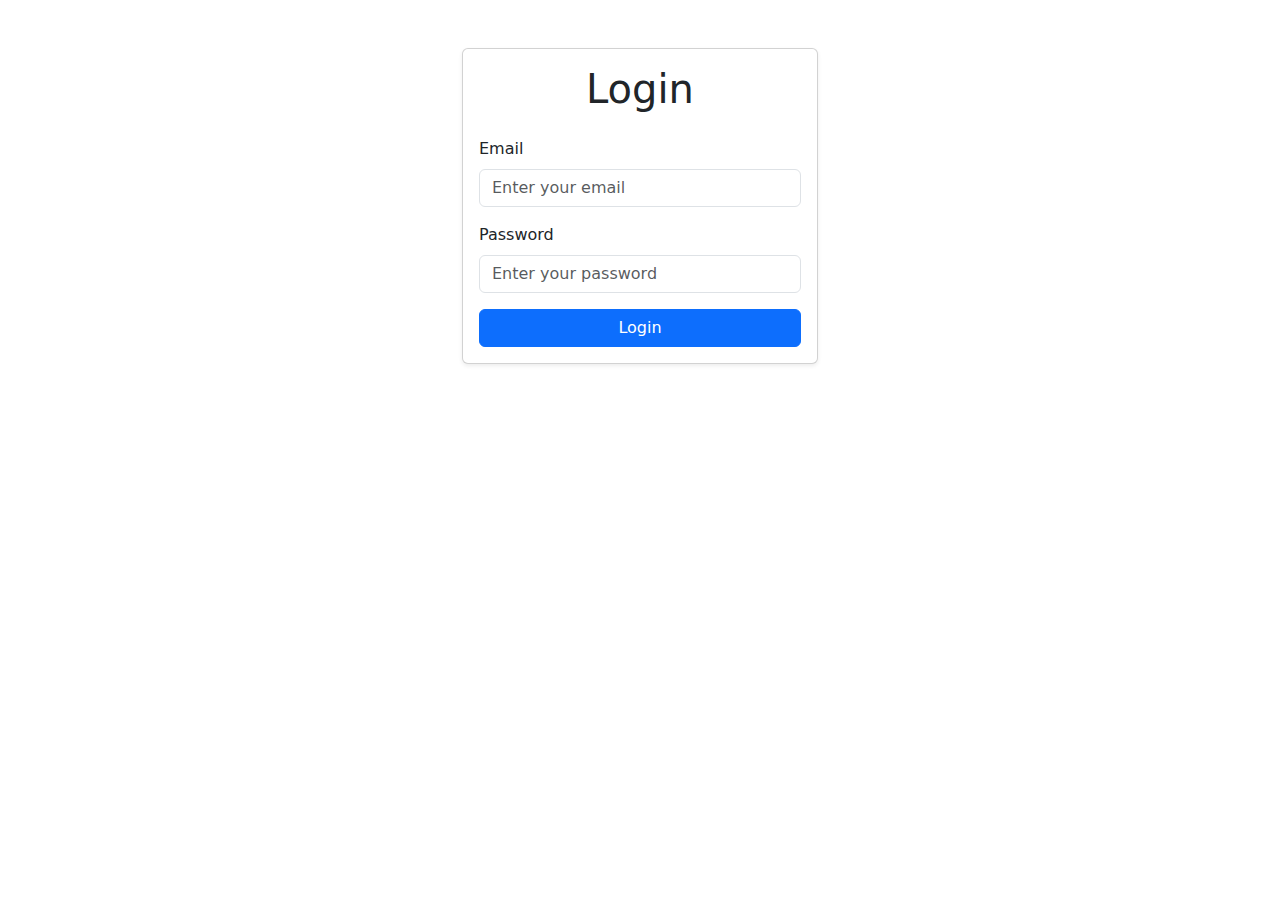
==== frontend/login.html @ e75c396b "Add files via upload" ====
<!DOCTYPE html>
<html lang="en">
<head>
    <meta charset="UTF-8">
    <meta name="viewport" content="width=device-width, initial-scale=1.0">
    <title>Login</title>
    <link href="https://cdn.jsdelivr.net/npm/bootstrap@5.3.0-alpha1/dist/css/bootstrap.min.css" rel="stylesheet">

    <link rel="stylesheet" href="css/styles.css">
    <script src="js/auth.js" defer></script>
</head>
<body>
    <div class="container mt-5">
        <div class="row justify-content-center">
            <div class="col-md-6 col-lg-4">
                <div class="card shadow-sm">
                    <div class="card-body">
                        <h1 class="card-title text-center mb-4">Login</h1>
                        <form id="login-form">
                            <div class="mb-3">
                                <label for="email" class="form-label">Email</label>
                                <input type="email" id="email" class="form-control" placeholder="Enter your email" required>
                            </div>
                            <div class="mb-3">
                                <label for="password" class="form-label">Password</label>
                                <input type="password" id="password" class="form-control" placeholder="Enter your password" required>
                            </div>
                            <div class="d-grid">
                                <button type="submit" class="btn btn-primary">Login</button>
                            </div>
                        </form>
                    </div>
                </div>
            </div>
        </div>
    </div>
    <script src="https://cdn.jsdelivr.net/npm/bootstrap@5.3.0-alpha1/dist/js/bootstrap.bundle.min.js"></script>
</body>
</html>
---- frontend/css/styles.css ----
/* CSS for expandable description */
.card-text .description {
    display: -webkit-box;
    -webkit-line-clamp: 1; /* Limit to 3 lines */
    -webkit-box-orient: vertical;
    overflow: hidden;
    text-overflow: ellipsis;
    cursor: pointer;
}
    
.card-text .description.expanded {
    -webkit-line-clamp: unset; /* Show all lines */
}
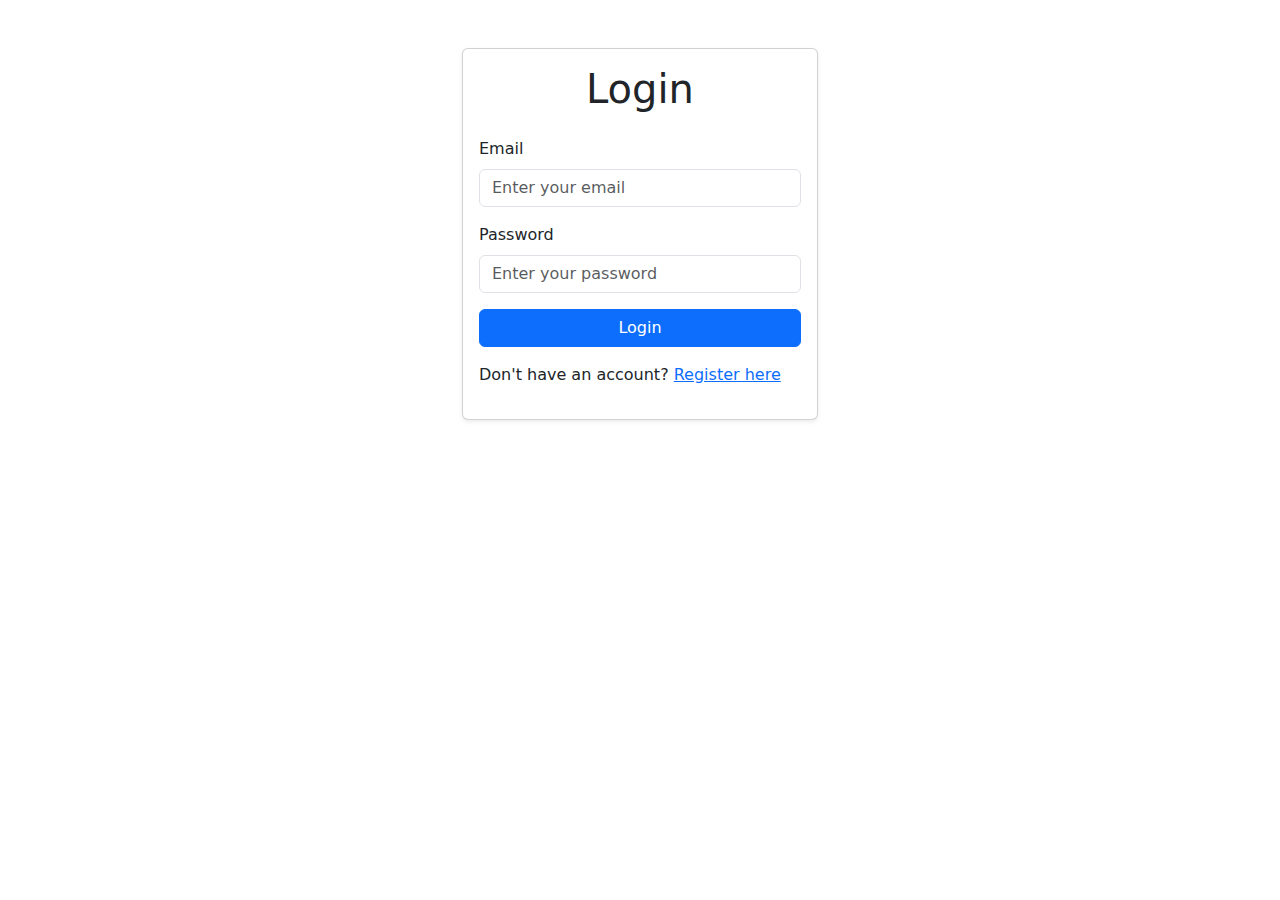
==== commit bc18e65f: "changes" ====
--- a/frontend/login.html
+++ b/frontend/login.html
@@ -6,8 +6,8 @@
     <title>Login</title>
     <link href="https://cdn.jsdelivr.net/npm/bootstrap@5.3.0-alpha1/dist/css/bootstrap.min.css" rel="stylesheet">
 
-    <link rel="stylesheet" href="css/styles.css">
-    <script src="js/auth.js" defer></script>
+    <link rel="stylesheet" href="/static/css/lgin.css">
+   
 </head>
 <body>
     <div class="container mt-5">
@@ -27,6 +27,8 @@
                             </div>
                             <div class="d-grid">
                                 <button type="submit" class="btn btn-primary">Login</button>
+                                <p class="mt-3">Don't have an account? <a href="/register">Register here</a></p>
+                            </div>
                             </div>
                         </form>
                     </div>
@@ -35,5 +37,7 @@
         </div>
     </div>
     <script src="https://cdn.jsdelivr.net/npm/bootstrap@5.3.0-alpha1/dist/js/bootstrap.bundle.min.js"></script>
+    <script src="/static/config.js"></script>
+    <script src="/static/js/auth.js"></script>
 </body>
 </html>
